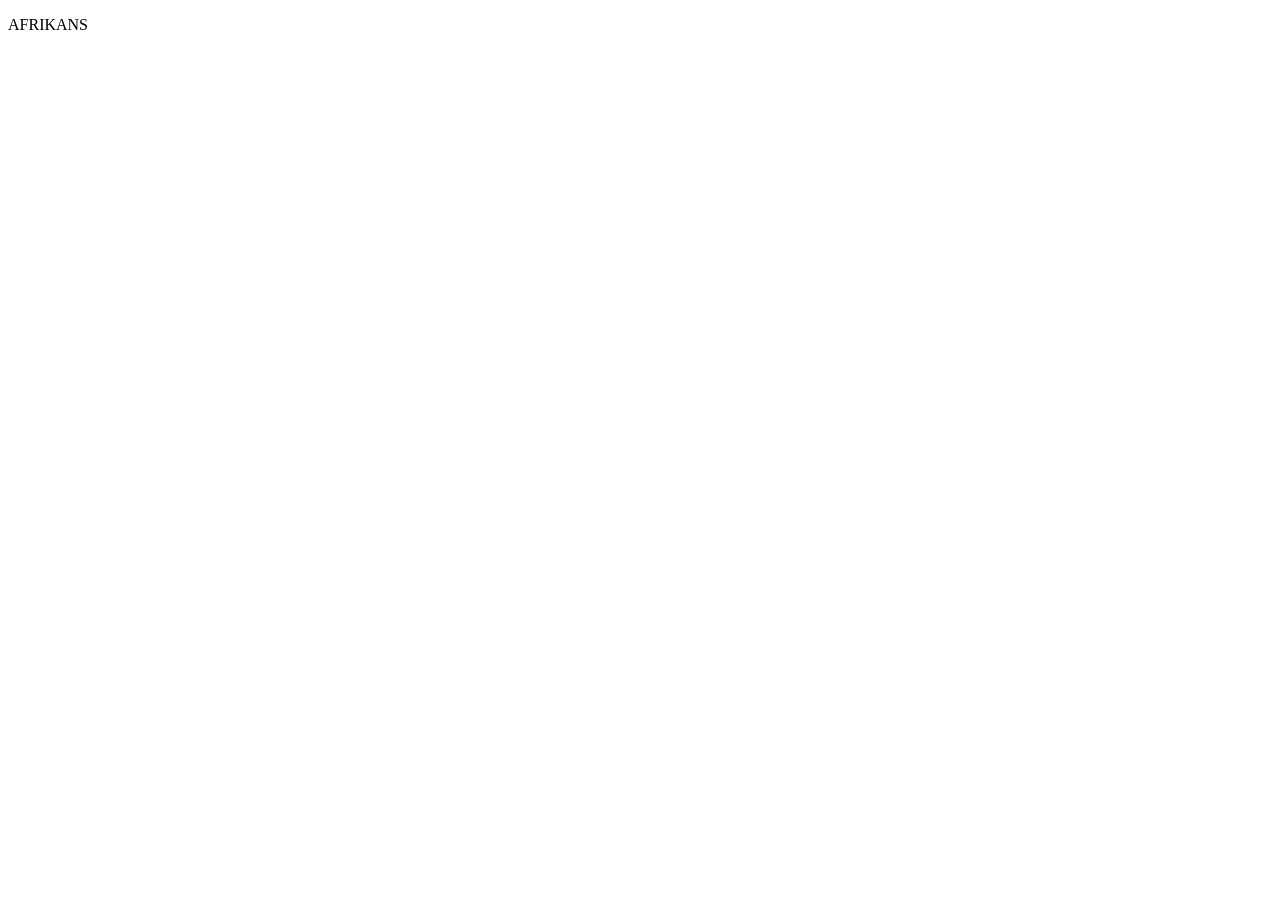
==== .WIP/New Gen Portfolio/front-end/index.html @ 53edad66 "Update" ====
<!DOCTYPE html>
<html lang="en">

<head>
    <meta charset="UTF-8">
    <meta name="viewport" content="width=device-width, initial-scale=1.0">
    <title>new gen portfolio</title>
    <link rel="stylesheet" href="style.css">
    <link rel="stylesheet" href="mediaqueries.css">
    <script src="../scripts/script.js"></script>
</head>

<body>
    <p>AFRIKANS</p>
</body>

</html>
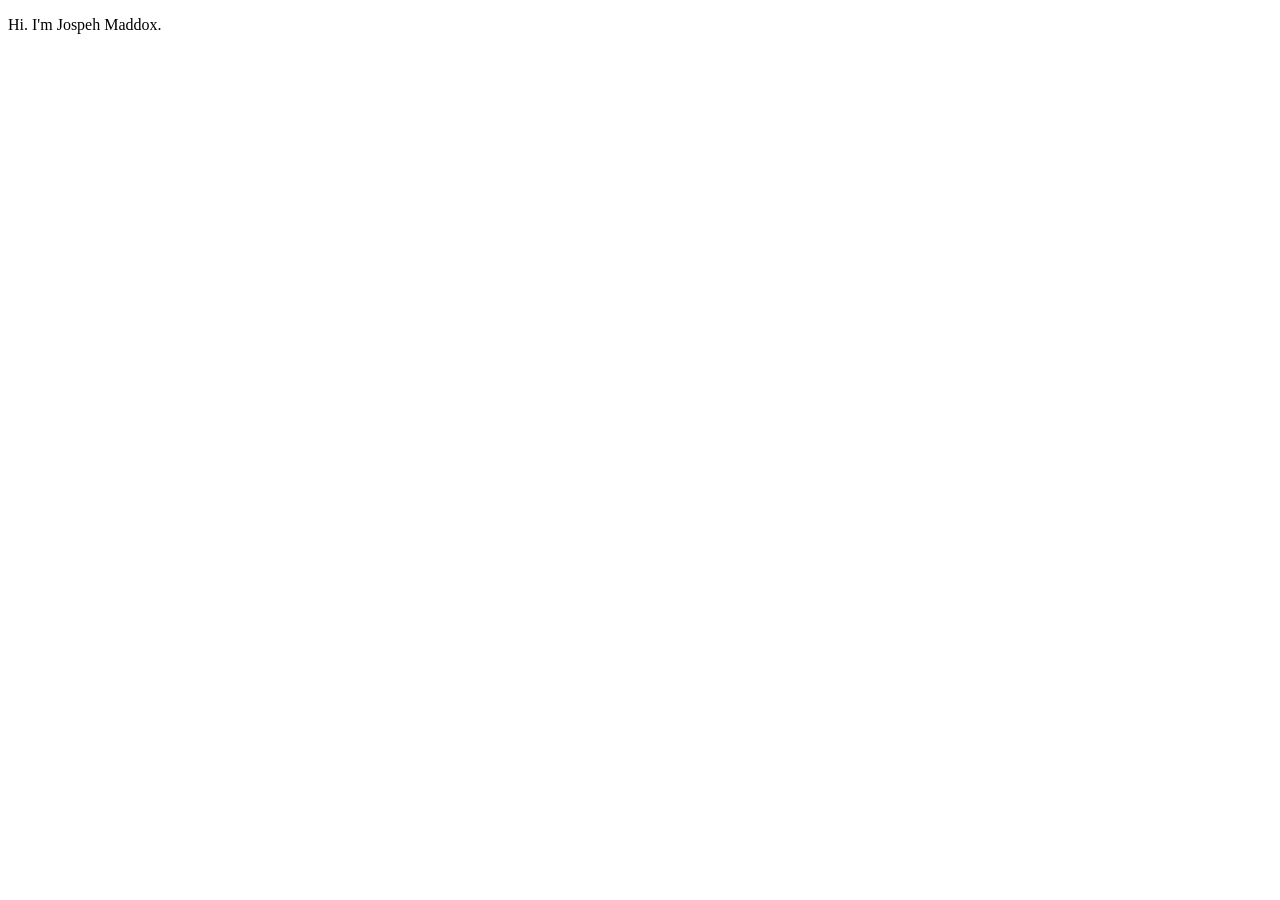
==== commit aa178d6a: "Update index.html" ====
--- a/.WIP/New Gen Portfolio/front-end/index.html
+++ b/.WIP/New Gen Portfolio/front-end/index.html
@@ -11,7 +11,7 @@
 </head>
 
 <body>
-    <p>AFRIKANS</p>
+    <p>Hi. I'm Jospeh Maddox.</p>
 </body>
 
 </html>
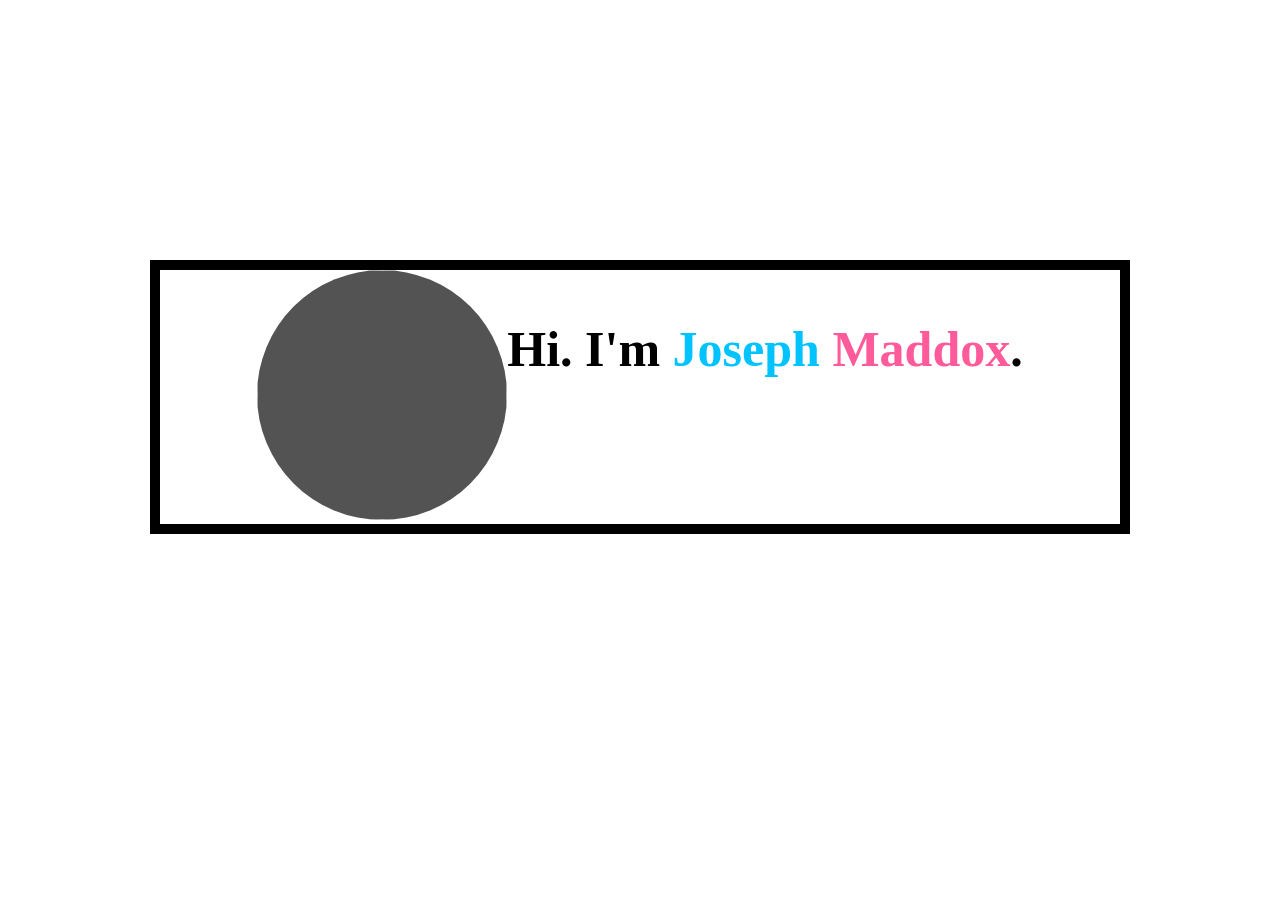
==== commit 4bd62e22: "startup" ====
--- a/.WIP/New Gen Portfolio/front-end/index.html
+++ b/.WIP/New Gen Portfolio/front-end/index.html
@@ -2,16 +2,29 @@
 <html lang="en">
 
 <head>
-    <meta charset="UTF-8">
-    <meta name="viewport" content="width=device-width, initial-scale=1.0">
-    <title>new gen portfolio</title>
-    <link rel="stylesheet" href="style.css">
-    <link rel="stylesheet" href="mediaqueries.css">
+    <meta charset="UTF-8" />
+    <meta name="viewport" content="width=device-width, initial-scale=1.0" />
+    <title>Portfolio</title>
+    <link rel="stylesheet" href="style.css" />
+    <link rel="stylesheet" href="mediaqueries.css" />
     <script src="../scripts/script.js"></script>
 </head>
 
 <body>
-    <p>Hi. I'm Jospeh Maddox.</p>
+    <div id="box">
+        <div id="workspace">
+            <div id="namespace">
+                <div id="identity">
+                    <img id="idpicture" src="" width="250" height="250" />
+                </div>
+
+                <p class="header bold">
+                    Hi. I'm <span class="nameblue">Joseph</span>
+                    <span class="namepink">Maddox</span>.
+                </p>
+            </div>
+        </div>
+    </div>
 </body>
 
 </html>
--- a/.WIP/New Gen Portfolio/front-end/style.css
+++ b/.WIP/New Gen Portfolio/front-end/style.css
@@ -0,0 +1,40 @@
+/* * {
+  margin: 0 0;
+  padding: 0 0;
+} */
+
+#box {
+  position: relative;
+  outline: black solid 10px;
+  margin: 0 auto;
+  margin-top: 30vh;
+  width: 75vw;
+}
+
+#namespace {
+  position: relative;
+  display: flex;
+  justify-content: center;
+}
+
+#idpicture {
+  border-radius: 100%;
+  background-color: rgb(83, 83, 83);
+}
+
+/* ////////////// GLOBAL VALUES ////////////// */
+.header {
+  font-size: 50px;
+}
+
+.bold {
+  font-weight: 800;
+}
+
+.nameblue {
+  color: rgb(0, 195, 255);
+}
+
+.namepink {
+  color: rgb(255, 91, 154);
+}
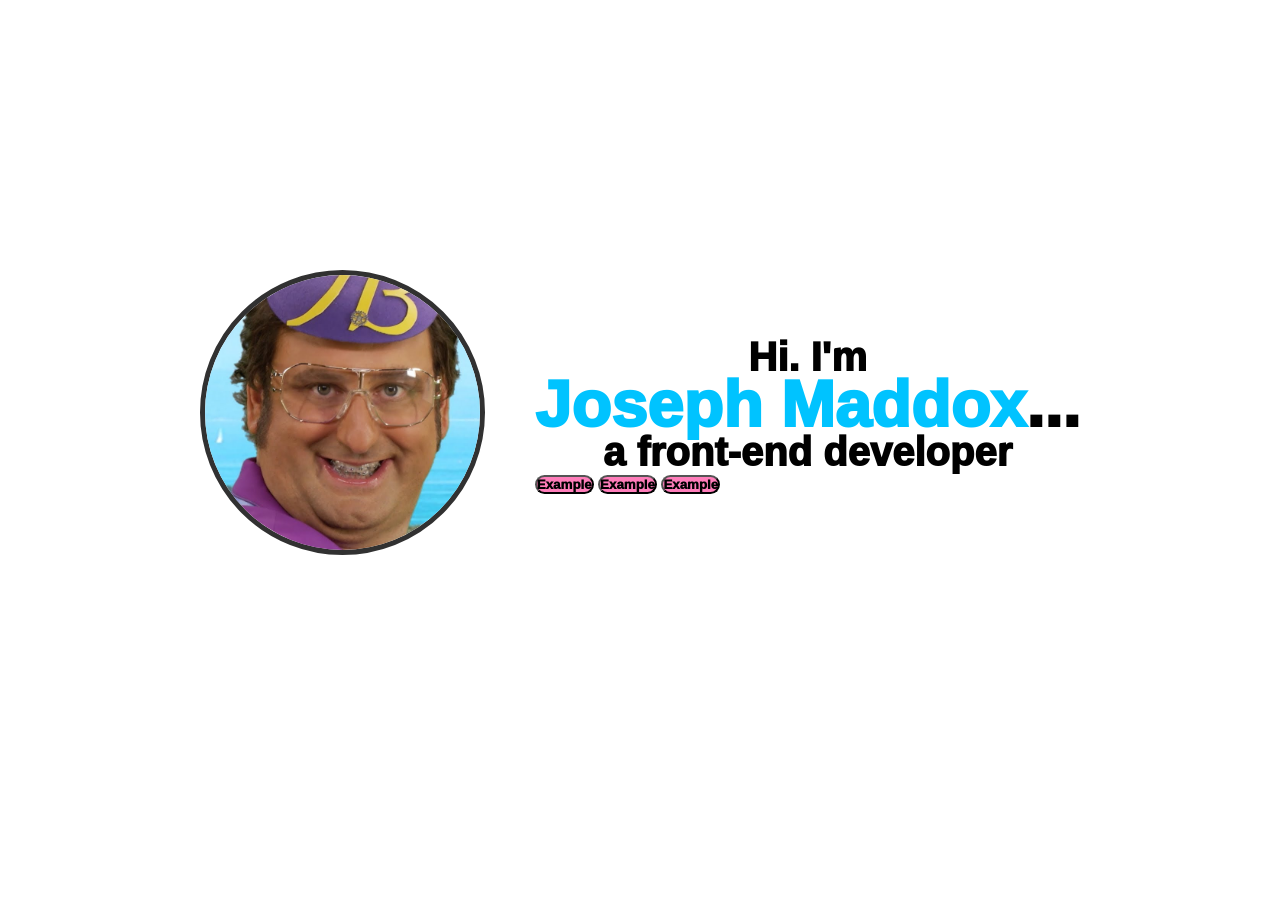
==== commit 63863b7f: "update" ====
--- a/.WIP/New Gen Portfolio/front-end/index.html
+++ b/.WIP/New Gen Portfolio/front-end/index.html
@@ -8,6 +8,8 @@
     <link rel="stylesheet" href="style.css" />
     <link rel="stylesheet" href="mediaqueries.css" />
     <script src="../scripts/script.js"></script>
+    <link href="https://api.fontshare.com/v2/css?f[]=satoshi@300,301,400,401,500,501,700,701,900,901,1,2&display=swap"
+        rel="stylesheet">
 </head>
 
 <body>
@@ -15,13 +17,20 @@
         <div id="workspace">
             <div id="namespace">
                 <div id="identity">
-                    <img id="idpicture" src="" width="250" height="250" />
+                    <img id="idpicture" src="../front-end/assets/maxresdefault.jpg" width="275" height="275" />
                 </div>
-
-                <p class="header bold">
-                    Hi. I'm <span class="nameblue">Joseph</span>
-                    <span class="namepink">Maddox</span>.
-                </p>
+                <div id="name-container">
+                    <p class="sub-header-1 bold"> Hi. I'm</p>
+                    <p class="header-1 bold">
+                        <span class="blue">Joseph Maddox</span>...
+                    </p>
+                    <p class="sub-header-1 bold">a front-end developer</p>
+                    <div id="button-list">
+                        <button class="bg-pink rounder bold text-white center bs1">Example</button>
+                        <button class="bg-pink rounder bold text-white center bs1"> Example</button>
+                        <button class="bg-pink rounder bold text-white center bs1"> Example</button>
+                    </div>
+                </div>
             </div>
         </div>
     </div>
--- a/.WIP/New Gen Portfolio/front-end/style.css
+++ b/.WIP/New Gen Portfolio/front-end/style.css
@@ -1,40 +1,60 @@
-/* * {
+* {
   margin: 0 0;
   padding: 0 0;
-} */
+  font-family: "Satoshi", sans-serif;
+}
 
 #box {
   position: relative;
-  outline: black solid 10px;
   margin: 0 auto;
   margin-top: 30vh;
-  width: 75vw;
+  width: 80vw;
+  cursor: default;
+  background-color: white;
 }
 
 #namespace {
   position: relative;
   display: flex;
   justify-content: center;
+  align-items: center;
+  gap: 50px;
 }
 
 #idpicture {
   border-radius: 100%;
   background-color: rgb(83, 83, 83);
+  border: 5px solid rgb(49, 49, 49);
+  object-fit: cover;
 }
 
 /* ////////////// GLOBAL VALUES ////////////// */
-.header {
-  font-size: 50px;
+.header-1 {
+  font-size: 65px;
+  display: flex;
+  justify-content: center;
+  line-height: 50px;
+}
+
+.sub-header-1 {
+  font-size: 40px;
+  display: flex;
+  justify-content: center;
 }
 
 .bold {
-  font-weight: 800;
+  font-weight: 1000;
 }
 
-.nameblue {
+.blue {
   color: rgb(0, 195, 255);
 }
 
-.namepink {
-  color: rgb(255, 91, 154);
+.bg-pink {
+  background-color: rgb(255, 125, 186);
 }
+
+.rounder {
+  border-radius: 25px;
+  outline: none;
+}
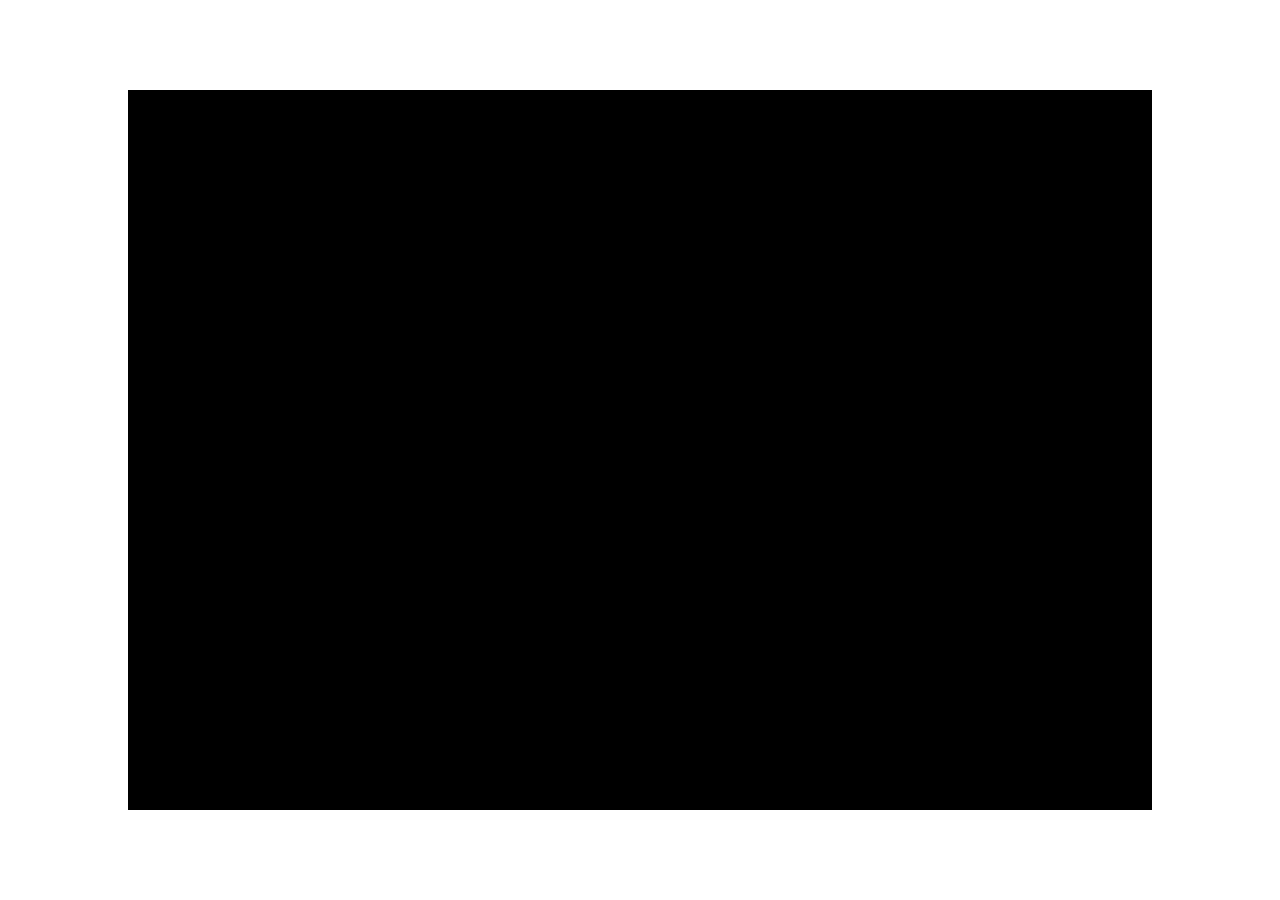
==== commit 36544a89: "deletion" ====
--- a/.WIP/New Gen Portfolio/front-end/index.html
+++ b/.WIP/New Gen Portfolio/front-end/index.html
@@ -15,23 +15,6 @@
 <body>
     <div id="box">
         <div id="workspace">
-            <div id="namespace">
-                <div id="identity">
-                    <img id="idpicture" src="../front-end/assets/maxresdefault.jpg" width="275" height="275" />
-                </div>
-                <div id="name-container">
-                    <p class="sub-header-1 bold"> Hi. I'm</p>
-                    <p class="header-1 bold">
-                        <span class="blue">Joseph Maddox</span>...
-                    </p>
-                    <p class="sub-header-1 bold">a front-end developer</p>
-                    <div id="button-list">
-                        <button class="bg-pink rounder bold text-white center bs1">Example</button>
-                        <button class="bg-pink rounder bold text-white center bs1"> Example</button>
-                        <button class="bg-pink rounder bold text-white center bs1"> Example</button>
-                    </div>
-                </div>
-            </div>
         </div>
     </div>
 </body>
--- a/.WIP/New Gen Portfolio/front-end/style.css
+++ b/.WIP/New Gen Portfolio/front-end/style.css
@@ -4,57 +4,27 @@
   font-family: "Satoshi", sans-serif;
 }
 
+/* ////////////// ID'S ////////////// */
+
 #box {
   position: relative;
   margin: 0 auto;
-  margin-top: 30vh;
+  margin-top: 10vh;
   width: 80vw;
+  max-width: 2560px;
   cursor: default;
   background-color: white;
 }
 
-#namespace {
-  position: relative;
-  display: flex;
-  justify-content: center;
-  align-items: center;
-  gap: 50px;
-}
-
-#idpicture {
-  border-radius: 100%;
-  background-color: rgb(83, 83, 83);
-  border: 5px solid rgb(49, 49, 49);
-  object-fit: cover;
+#workspace {
+  background-color: black;
+  height: 80vh;
 }
 
 /* ////////////// GLOBAL VALUES ////////////// */
 .header-1 {
-  font-size: 65px;
-  display: flex;
-  justify-content: center;
-  line-height: 50px;
-}
-
-.sub-header-1 {
-  font-size: 40px;
-  display: flex;
-  justify-content: center;
 }
 
 .bold {
   font-weight: 1000;
 }
-
-.blue {
-  color: rgb(0, 195, 255);
-}
-
-.bg-pink {
-  background-color: rgb(255, 125, 186);
-}
-
-.rounder {
-  border-radius: 25px;
-  outline: none;
-}
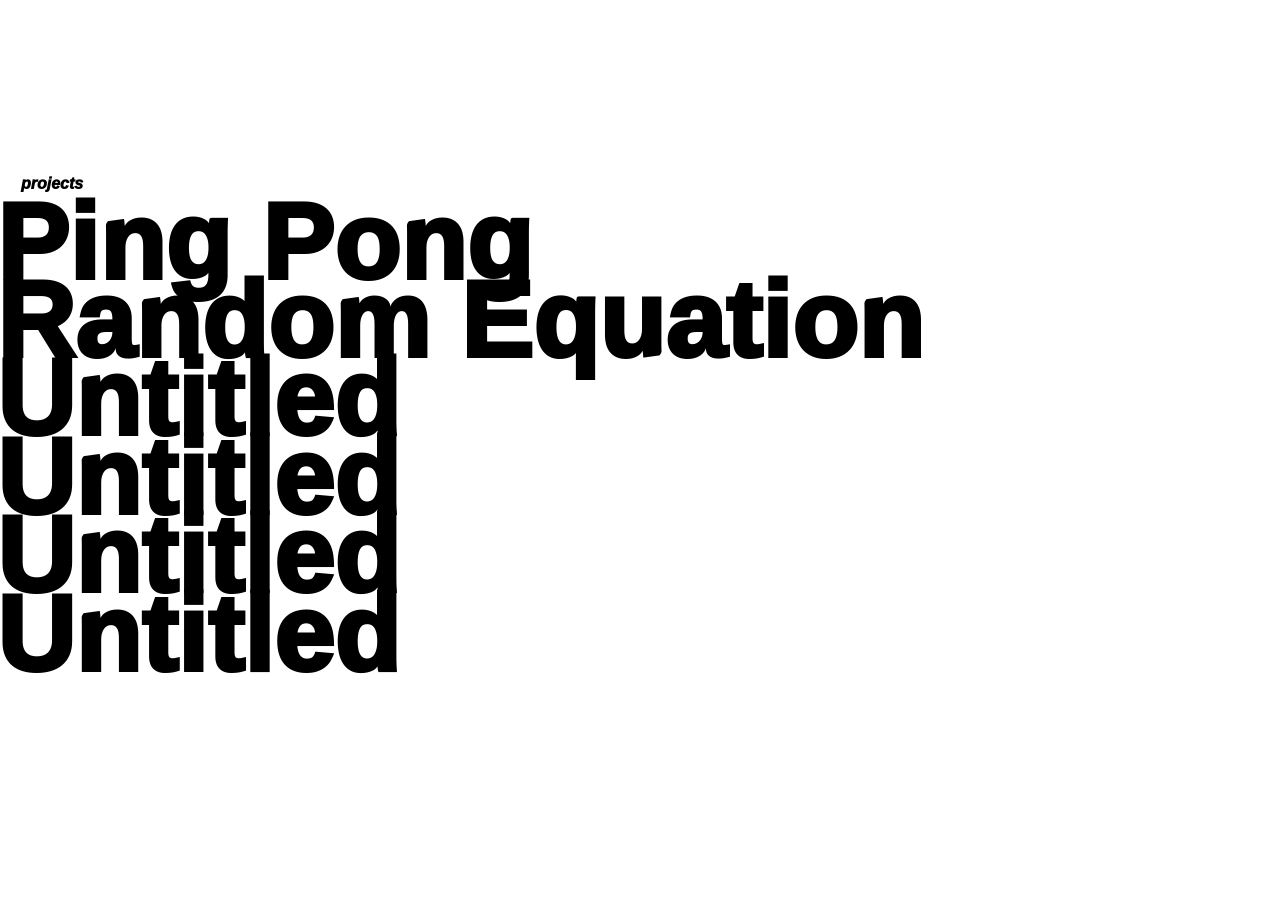
==== commit a83a2052: "Update" ====
--- a/.WIP/New Gen Portfolio/front-end/index.html
+++ b/.WIP/New Gen Portfolio/front-end/index.html
@@ -8,14 +8,33 @@
     <link rel="stylesheet" href="style.css" />
     <link rel="stylesheet" href="mediaqueries.css" />
     <script src="../scripts/script.js"></script>
-    <link href="https://api.fontshare.com/v2/css?f[]=satoshi@300,301,400,401,500,501,700,701,900,901,1,2&display=swap"
+    <link href="https://api.fontshare.com/v2/css?f[]=outfit@100,200,300,400,500,600,700,800,900,1&display=swap"
         rel="stylesheet">
 </head>
 
 <body>
     <div id="box">
         <div id="workspace">
+            <div id="project-side">
+                <div id="project-container">
+                    <div id="project-title-container">
+                        <p class="bold italic project-title">projects</p>
+                    </div>
+                    <a class="bold project-headers">Ping Pong</a>
+                    <a class="bold project-headers">Random Equation</a>
+                    <a class="bold project-headers">Untitled</a>
+                    <a class="bold project-headers">Untitled</a>
+                    <a class="bold project-headers">Untitled</a>
+                    <a class="bold project-headers">Untitled</a>
+                </div>
+            </div>
+            <div id="profile-side">
+                <div id="profile-container">
+
+                </div>
+            </div>
         </div>
+    </div>
     </div>
 </body>
 
--- a/.WIP/New Gen Portfolio/front-end/style.css
+++ b/.WIP/New Gen Portfolio/front-end/style.css
@@ -1,30 +1,92 @@
 * {
   margin: 0 0;
   padding: 0 0;
-  font-family: "Satoshi", sans-serif;
+  font-family: "Outfit", sans-serif;
 }
 
 /* ////////////// ID'S ////////////// */
 
 #box {
   position: relative;
-  margin: 0 auto;
-  margin-top: 10vh;
-  width: 80vw;
+  margin: 9vh auto;
+  height: 100%;
+  width: 85vw;
   max-width: 2560px;
   cursor: default;
   background-color: white;
 }
 
 #workspace {
-  background-color: black;
   height: 80vh;
+  display: flex;
+  flex: 1;
+  flex-direction: row;
+}
+
+/* ////////////// PROJECT SIDE ////////////// */
+
+#project-side {
+  display: flex;
+  flex-direction: column;
+  margin-top: 3%;
+  width: 50%;
+  height: auto;
+  transform: translateX(-100px);
+}
+
+#project-container {
+  display: flex;
+  flex-direction: column;
+  text-align: left;
+  width: 700px;
+  margin: 20px 15px;
+  margin-left: 0px;
+  padding: 30px;
+  padding-left: 0px;
+  background-color: white;
+  /* border: 3px solid black; */
+  border-radius: 20px;
+}
+
+#project-title-container {
+  display: flex;
+  margin: 20px 0px;
+  height: 0px;
+  text-align: left;
+  align-items: center;
+  /* border-bottom: 5px solid black; */
+}
+
+/* ////////////// PROFILE SIDE ////////////// */
+
+#profile-side {
+  display: flex;
+  flex-direction: column;
+  width: 50%;
+  height: auto;
 }
 
 /* ////////////// GLOBAL VALUES ////////////// */
-.header-1 {
-}
 
 .bold {
   font-weight: 1000;
 }
+
+.italic {
+  font-style: italic;
+}
+
+.project-title {
+  text-align: left;
+  background-color: white;
+  margin-left: 20px;
+  padding: 0 5px;
+}
+
+.project-headers {
+  font-size: calc(3vw + 70px);
+  line-height: calc(3vw + 40px);
+  cursor: pointer;
+  width: fit-content;
+  white-space: nowrap;
+}
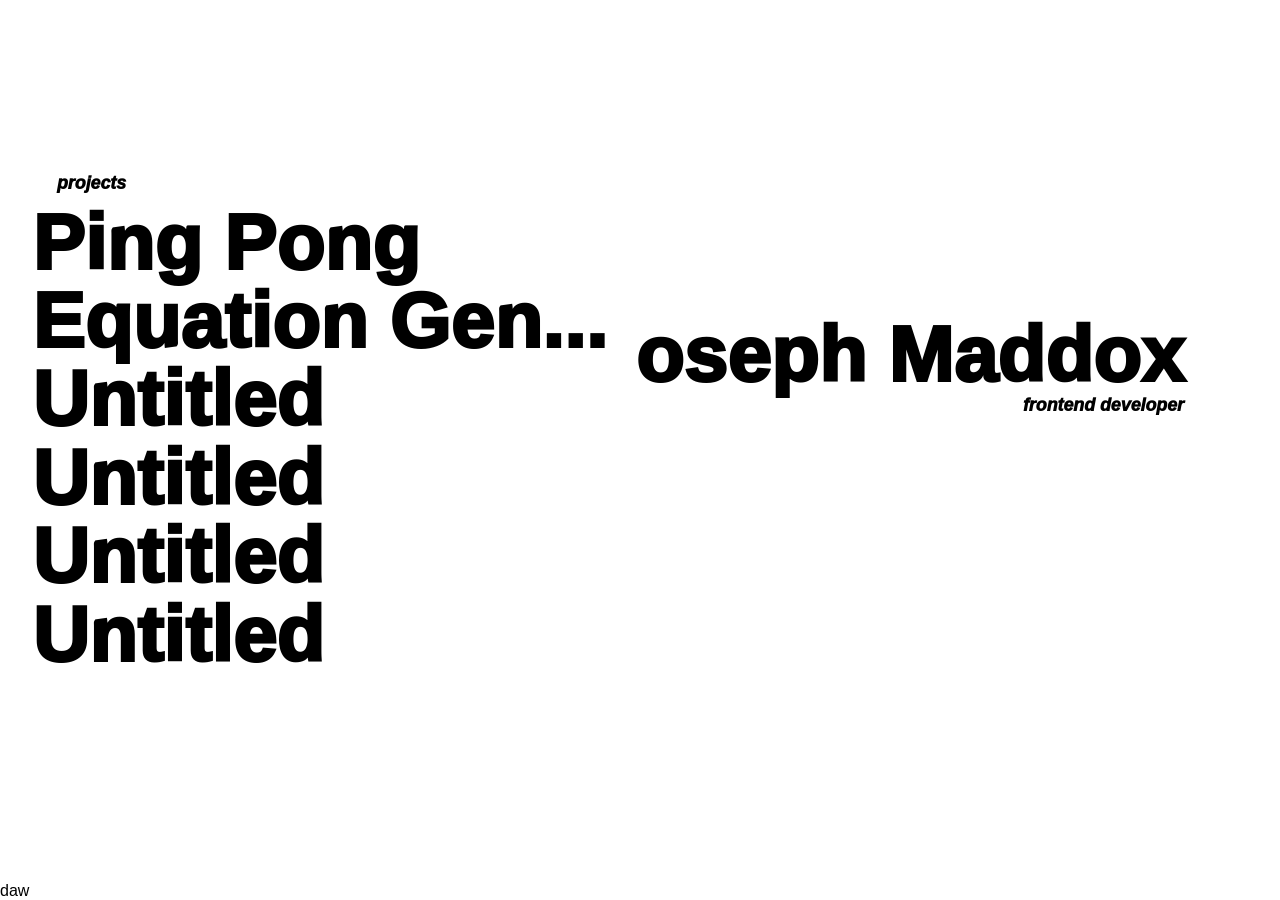
==== commit c732d4d2: "update" ====
--- a/.WIP/New Gen Portfolio/front-end/index.html
+++ b/.WIP/New Gen Portfolio/front-end/index.html
@@ -18,24 +18,26 @@
             <div id="project-side">
                 <div id="project-container">
                     <div id="project-title-container">
-                        <p class="bold italic project-title">projects</p>
+                        <p class="bold italic project-title subtext">projects</p>
                     </div>
-                    <a class="bold project-headers">Ping Pong</a>
-                    <a class="bold project-headers">Random Equation</a>
-                    <a class="bold project-headers">Untitled</a>
-                    <a class="bold project-headers">Untitled</a>
-                    <a class="bold project-headers">Untitled</a>
-                    <a class="bold project-headers">Untitled</a>
+                    <a class="bold headers">Ping Pong</a>
+                    <a class="bold headers">Equation Gen...</a>
+                    <a class="bold headers">Untitled</a>
+                    <a class="bold headers">Untitled</a>
+                    <a class="bold headers">Untitled</a>
+                    <a class="bold headers">Untitled</a>
                 </div>
             </div>
             <div id="profile-side">
                 <div id="profile-container">
+                    <div id="profile-name" class="bold headers ">Joseph Maddox</div>
+                    <p class="italic bold subtext">frontend developer</p>
 
                 </div>
             </div>
         </div>
     </div>
     </div>
-</body>
+</body> daw
 
 </html>
--- a/.WIP/New Gen Portfolio/front-end/style.css
+++ b/.WIP/New Gen Portfolio/front-end/style.css
@@ -31,20 +31,19 @@
   margin-top: 3%;
   width: 50%;
   height: auto;
-  transform: translateX(-100px);
+  transform: translateX(-5vw);
 }
 
 #project-container {
   display: flex;
   flex-direction: column;
+  width: fit-content;
   text-align: left;
-  width: 700px;
   margin: 20px 15px;
   margin-left: 0px;
   padding: 30px;
   padding-left: 0px;
   background-color: white;
-  /* border: 3px solid black; */
   border-radius: 20px;
 }
 
@@ -64,6 +63,14 @@
   flex-direction: column;
   width: 50%;
   height: auto;
+  justify-content: center;
+}
+
+#profile-container {
+  display: flex;
+  flex-direction: column;
+  align-items: end;
+  margin-bottom: 150px;
 }
 
 /* ////////////// GLOBAL VALUES ////////////// */
@@ -78,15 +85,18 @@
 
 .project-title {
   text-align: left;
-  background-color: white;
   margin-left: 20px;
   padding: 0 5px;
 }
 
-.project-headers {
-  font-size: calc(3vw + 70px);
+.headers {
+  font-size: calc(3vw + 40px);
   line-height: calc(3vw + 40px);
   cursor: pointer;
   width: fit-content;
   white-space: nowrap;
 }
+
+.subtext {
+  font-size: calc(1vw + 5px);
+}
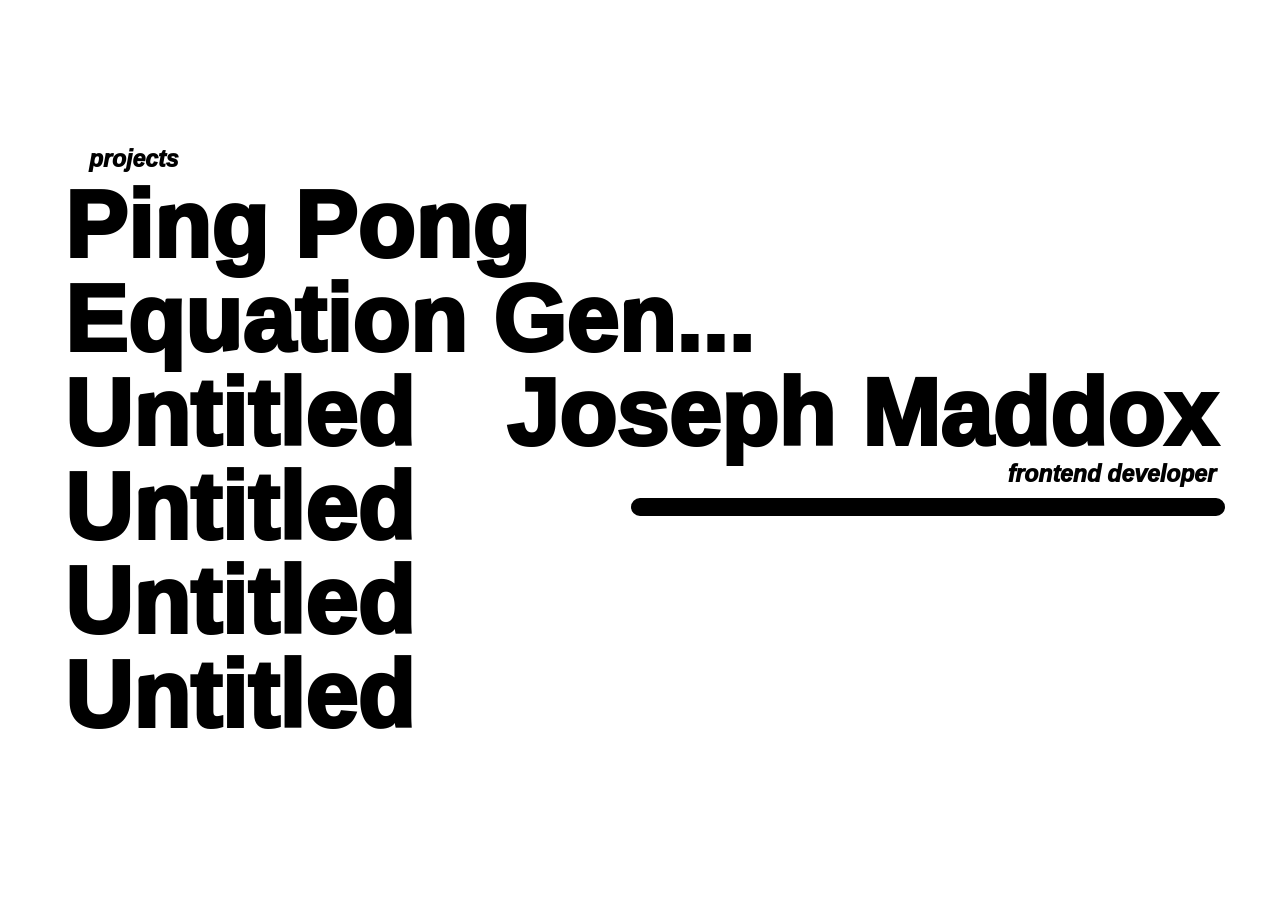
==== commit 7e97b23c: "SWAPPING TO 2 PAGE making name plate and projects a different 2 sided screen" ====
--- a/.WIP/New Gen Portfolio/front-end/index.html
+++ b/.WIP/New Gen Portfolio/front-end/index.html
@@ -32,12 +32,13 @@
                 <div id="profile-container">
                     <div id="profile-name" class="bold headers ">Joseph Maddox</div>
                     <p class="italic bold subtext">frontend developer</p>
+                    <div id="content-box"></div>
 
                 </div>
             </div>
         </div>
     </div>
     </div>
-</body> daw
+</body>
 
 </html>
--- a/.WIP/New Gen Portfolio/front-end/style.css
+++ b/.WIP/New Gen Portfolio/front-end/style.css
@@ -10,7 +10,7 @@
   position: relative;
   margin: 9vh auto;
   height: 100%;
-  width: 85vw;
+  width: 90vw;
   max-width: 2560px;
   cursor: default;
   background-color: white;
@@ -18,6 +18,8 @@
 
 #workspace {
   height: 80vh;
+  max-height: 1440px;
+  max-width: 2560px;
   display: flex;
   flex: 1;
   flex-direction: row;
@@ -28,10 +30,10 @@
 #project-side {
   display: flex;
   flex-direction: column;
-  margin-top: 3%;
   width: 50%;
-  height: auto;
-  transform: translateX(-5vw);
+  height: 100%;
+  justify-content: center;
+  /* transform: translateX(-5vw); */
 }
 
 #project-container {
@@ -70,7 +72,19 @@
   display: flex;
   flex-direction: column;
   align-items: end;
-  margin-bottom: 150px;
+  justify-content: center;
+}
+
+#content-box {
+  display: visible;
+  height: 0%;
+  width: 100%;
+  aspect-ratio: 16/9;
+  border: 1vh solid black;
+  border-radius: 25px;
+  align-self: center;
+  margin-top: 10px;
+  transition: 500ms ease-out;
 }
 
 /* ////////////// GLOBAL VALUES ////////////// */
@@ -90,13 +104,13 @@
 }
 
 .headers {
-  font-size: calc(3vw + 40px);
-  line-height: calc(3vw + 40px);
+  font-size: calc(6vh + 40px);
+  line-height: calc(6vh + 40px);
   cursor: pointer;
   width: fit-content;
   white-space: nowrap;
 }
 
 .subtext {
-  font-size: calc(1vw + 5px);
+  font-size: calc(2vh + 5px);
 }
